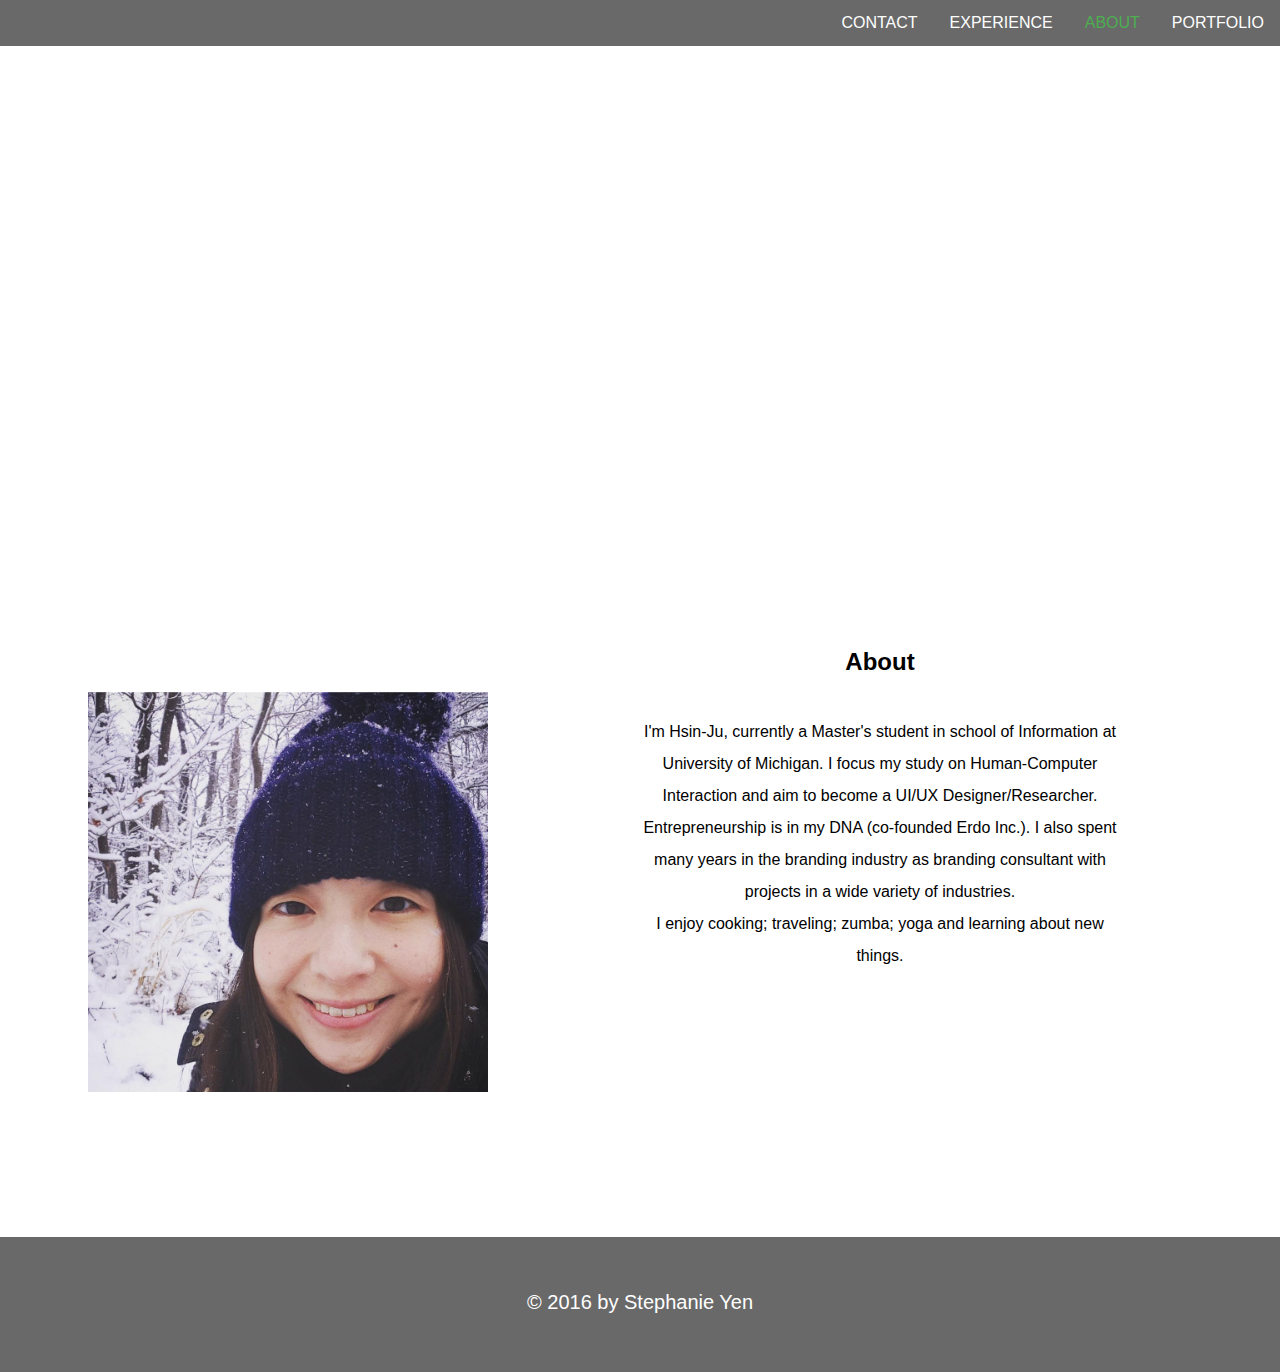
==== about.html @ d57b5a1d "first commit" ====
<!DOCTYPE html>
<html lang=en>
<head>
	<title> Stephanie_Portfolio</title>
	<link rel= "stylesheet" type= "text/css" href="cssfile/normalize.css">
	<link rel= "stylesheet" type= "text/css" href="cssfile/mainstyle.css">
	<meta charset = "UTF-8" name="viewport" content="width=device-width, initial-scale=1.0">
</head>
<body>

	<nav>
	  <ul class="topnav">
	     <li><a href = "home.html">PORTFOLIO</a></li>
	     <li><a class="active" href= "about.html">ABOUT</a></li>
	     <li><a href= "experience.html">EXPERIENCE</a></li>
	     <li><a href= "contact.html">CONTACT</a></li>
	  </ul>
	</nav>

	<header class="container">
	  <div>
	    <h1 class="col-sm-8">hi, I'm Stephanie</h1>
	  </div>
	</header>

	<div class="clearfix">
	<section id = "about_img">
	 	<div class="aboutme">
			<img src="539photo/aboutme2.jpg" alt="Stephanie" width="400" height="400">
		</div>

  	</section>

  	<section id = "about_intro">
  		<div class="aboutme">
  	 		<h2> About </h2>
				<p>I'm Hsin-Ju, currently a Master's student in school of Information at University of Michigan. I focus my study on Human-Computer Interaction and aim to become a UI/UX Designer/Researcher. <br/>Entrepreneurship is in my DNA (co-founded Erdo Inc.). I also spent many years in the branding industry as branding consultant with projects in a wide variety of industries.<br/>I enjoy cooking; traveling; zumba; yoga and learning about new things.</p>
		</div>
	</section>
	</div>



	<footer class="container">
		<p> &copy; 2016 by Stephanie Yen</p>
	</footer>

</body>
</html>
---- cssfile/mainstyle.css ----
header {
  padding: 150px 0;
}

header.container {
  background: url("../539photo/cover.jpg") no-repeat center scroll;
  background-size: cover;
  -webkit-background-size: cover;
  margin-bottom: 100px;
  
}

nav{
  background-color: #696969;

}

ul.topnav {
    list-style-type: none;
    margin: 0;
    padding: 0;
    overflow: hidden;
}

ul.topnav li {
  float: right;
  margin-top: 0px;
}

ul.topnav li a {
    display: block;
    color: #FFFFFF;
    font-family:'Open Sans', 'Helvetica Neue', Helvetica, Arial, sans-serif;
    text-align: center;
    padding: 14px 16px;
    text-decoration: none;
    margin-top: 0px;
    font-style: bold;
}

ul.topnav li a:hover:not(.active) {color: #111; font-style: bold;}

ul.topnav li a.active {color: #4CAF50;font-style: bold;}


@media screen and (max-width: 600px){
    ul.topnav li {float: none;}
}


p{
  font-family: 'Open Sans', 'Helvetica Neue', Helvetica, Arial, sans-serif;
  font-weight: 400;
  line-height: 2em;

}



h1{
	font-size: 60px;
  text-align: left;
  color:#FFFFFF;
  font-family: 'Open Sans', 'Helvetica Neue', Helvetica, Arial, sans-serif;
  font-weight: 800;
  margin:0 auto;
  width:30%;
}

/*portfolio*/

section.container{
  margin-top: 100px;
  margin-bottom: 150px;
  margin-right: 30px;
  margin-left:30px;
}

div.img {
    border: 1px solid #ccc;
}

div.img:hover {
    border: 1px solid #777;
}

div.img img {
    width: 100%;
    height: auto;
}

div.desc {
    padding: 15px;
    text-align: center;
}

* {
    box-sizing: border-box;
}

.responsive {
    padding: 0 6px;
    float: left;
    width: 24.99999%;
}


.clearfix:after {
    content: "";
    display: table;
    clear: both;
}




/*about*/
h2{font-family: 'Open Sans', 'Helvetica Neue', Helvetica, Arial, sans-serif;
  font-weight: 800;
  padding: 20px;

}


#about_img{
  display: inline-block;
  float:left;
  width:45%;
  text-align: center;
  padding: 1em 3em 2em 2em;
  margin: 0.5em;
  padding-top: 100px;

}

#about_intro{
  display: inline-block;
  float:left;
  width:45%;
  text-align: center;
  padding: 1em 3em 2em 2em;
  margin: 0.5em;
  padding-bottom: 100px;

}


/*contact*/


div.container{
  padding-right: 15px;
  padding-left: 15px;
  margin-right: auto;
  margin-left: auto;
  font-family:'Open Sans', 'Helvetica Neue', Helvetica, Arial, sans-serif;
  text-align: center;

}

form.form-horizontal{
  margin-top: 100px;
  margin-bottom:100px;
}



footer { 
    font-size: 20px;
    color :#FFFFFF;
  	text-align: center;
  	font-family:'Open Sans', 'Helvetica Neue', Helvetica, Arial, sans-serif;
  	background-color: #696969;
  	padding: 25px 0 30px;
    margin-top: 100px;

}

@media only screen and (max-width: 700px){
    .responsive {
        width: 49.99999%;
        margin: 6px 0;
    }
}

@media only screen and (max-width: 500px){
    .responsive {
        width: 100%;
    }
}
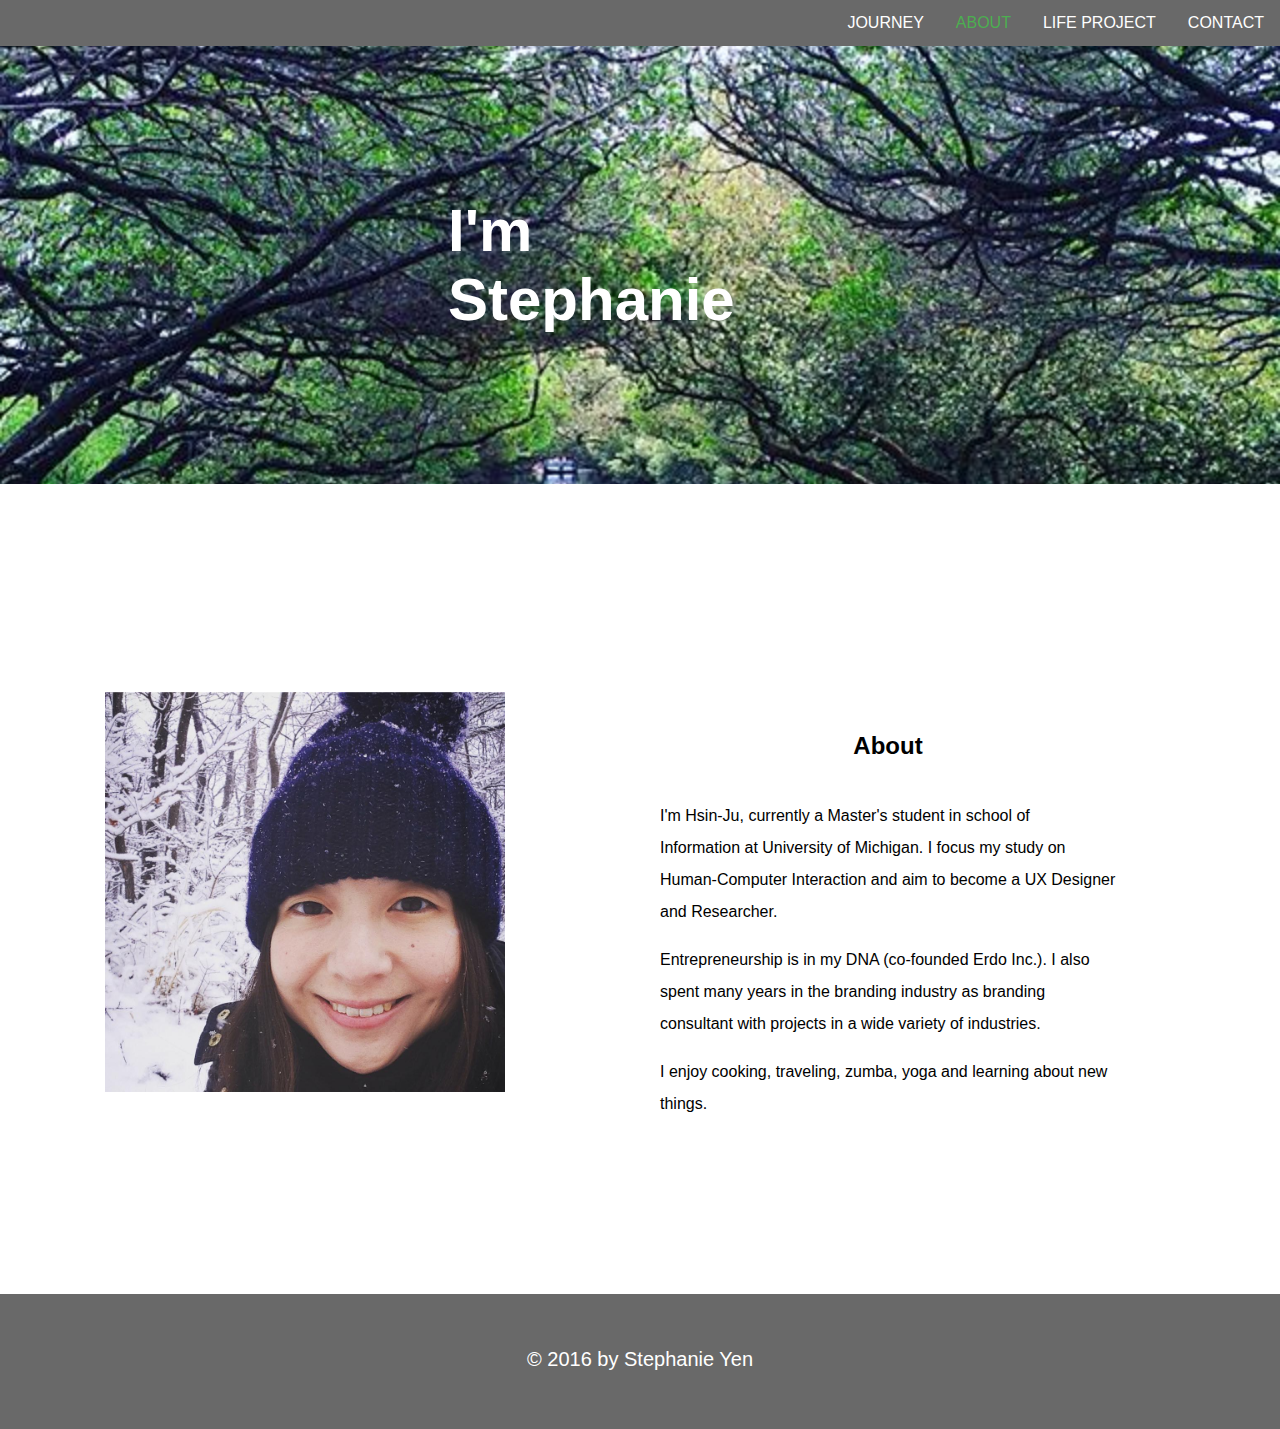
==== commit a8da2068: "updated" ====
--- a/about.html
+++ b/about.html
@@ -10,16 +10,16 @@
 
 	<nav>
 	  <ul class="topnav">
-	     <li><a href = "home.html">PORTFOLIO</a></li>
+	     <li><a href= "contact.html">CONTACT</a></li>
+	     <li><a href= "experience.html">LIFE PROJECT</a></li>
 	     <li><a class="active" href= "about.html">ABOUT</a></li>
-	     <li><a href= "experience.html">EXPERIENCE</a></li>
-	     <li><a href= "contact.html">CONTACT</a></li>
+	     <li><a href = "home.html">JOURNEY</a></li>
 	  </ul>
 	</nav>
 
-	<header class="container">
+	<header class="container" style="background-image: url('539photo/background2.jpg')">
 	  <div>
-	    <h1 class="col-sm-8">hi, I'm Stephanie</h1>
+      <h1 class="col-sm-8">I'm <br/>Stephanie</h1>
 	  </div>
 	</header>
 
@@ -34,7 +34,9 @@
   	<section id = "about_intro">
   		<div class="aboutme">
   	 		<h2> About </h2>
-				<p>I'm Hsin-Ju, currently a Master's student in school of Information at University of Michigan. I focus my study on Human-Computer Interaction and aim to become a UI/UX Designer/Researcher. <br/>Entrepreneurship is in my DNA (co-founded Erdo Inc.). I also spent many years in the branding industry as branding consultant with projects in a wide variety of industries.<br/>I enjoy cooking; traveling; zumba; yoga and learning about new things.</p>
+				<p>I'm Hsin-Ju, currently a Master's student in school of Information at University of Michigan. I focus my study on Human-Computer Interaction and aim to become a UX Designer and Researcher.</p>
+				<p>Entrepreneurship is in my DNA (co-founded Erdo Inc.). I also spent many years in the branding industry as branding consultant with projects in a wide variety of industries.</p>
+				<p>I enjoy cooking, traveling, zumba, yoga and learning about new things.</p>
 		</div>
 	</section>
 	</div>
--- a/cssfile/mainstyle.css
+++ b/cssfile/mainstyle.css
@@ -8,7 +8,6 @@
   background-size: cover;
   -webkit-background-size: cover;
   margin-bottom: 100px;
-  
 }
 
 nav{
@@ -44,7 +43,7 @@
 ul.topnav li a.active {color: #4CAF50;font-style: bold;}
 
 
-@media screen and (max-width: 600px){
+@media screen and (max-width: 768px){
     ul.topnav li {float: none;}
 }
 
@@ -68,13 +67,26 @@
   width:30%;
 }
 
-/*portfolio*/
+/*Home*/
+
+article{
+  width:60%;
+  max-width:992px; 
+  margin:0 auto;
+}
+
+.homeh2{
+  padding:0px;
+}
+
+
+/*experience-lifeproject*/
 
 section.container{
   margin-top: 100px;
   margin-bottom: 150px;
-  margin-right: 30px;
-  margin-left:30px;
+  margin-right: 40px;
+  margin-left:40px;
 }
 
 div.img {
@@ -102,7 +114,8 @@
 .responsive {
     padding: 0 6px;
     float: left;
-    width: 24.99999%;
+    width: 24.99%;
+
 }
 
 
@@ -128,9 +141,8 @@
   float:left;
   width:45%;
   text-align: center;
-  padding: 1em 3em 2em 2em;
   margin: 0.5em;
-  padding-top: 100px;
+  padding: 100px 32px 32px 50px;
 
 }
 
@@ -139,11 +151,16 @@
   float:left;
   width:45%;
   text-align: center;
-  padding: 1em 3em 2em 2em;
   margin: 0.5em;
-  padding-bottom: 100px;
-
-}
+  padding: 100px 60px 50px 60px;
+
+}
+
+div.aboutme p{
+  text-align: left;
+
+}
+
 
 
 /*contact*/
@@ -174,17 +191,16 @@
   	background-color: #696969;
   	padding: 25px 0 30px;
     margin-top: 100px;
-
-}
-
-@media only screen and (max-width: 700px){
+}
+
+@media only screen and (max-width: 992px){
     .responsive {
         width: 49.99999%;
         margin: 6px 0;
     }
 }
 
-@media only screen and (max-width: 500px){
+@media only screen and (max-width: 768px){
     .responsive {
         width: 100%;
     }
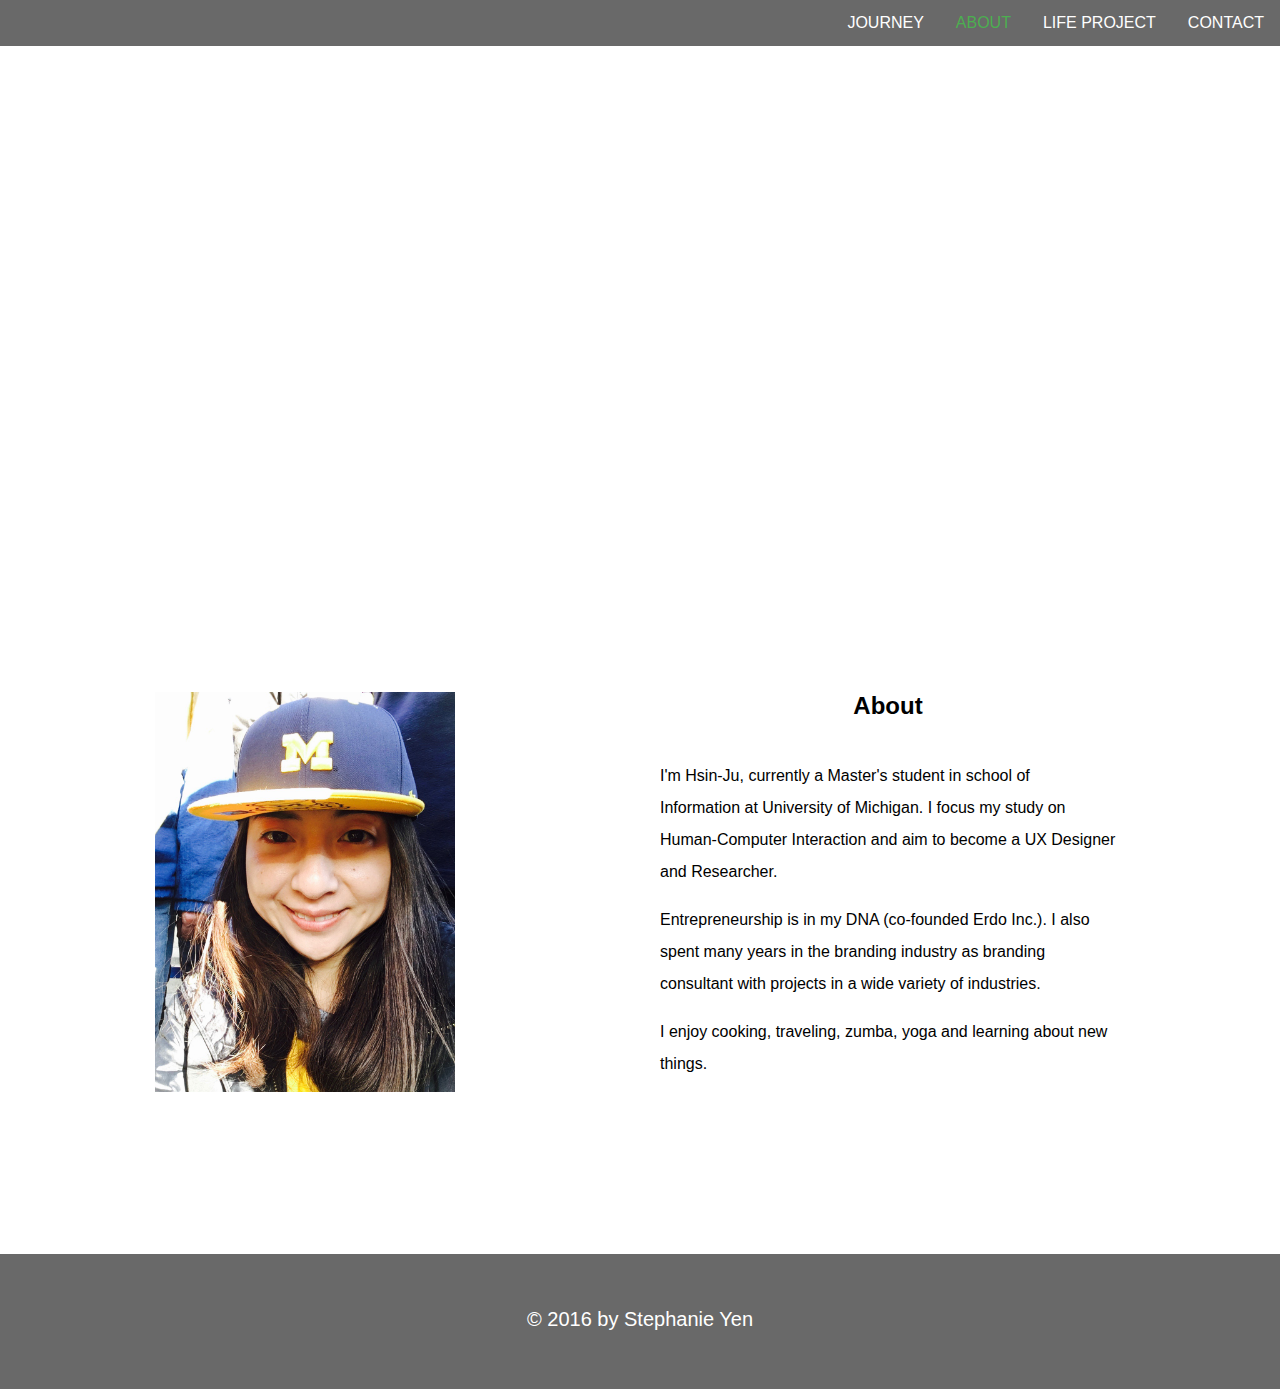
==== commit dd51bf1c: "forth" ====
--- a/about.html
+++ b/about.html
@@ -13,11 +13,11 @@
 	     <li><a href= "contact.html">CONTACT</a></li>
 	     <li><a href= "experience.html">LIFE PROJECT</a></li>
 	     <li><a class="active" href= "about.html">ABOUT</a></li>
-	     <li><a href = "home.html">JOURNEY</a></li>
+	     <li><a href = "index.html">JOURNEY</a></li>
 	  </ul>
 	</nav>
 
-	<header class="container" style="background-image: url('539photo/background2.jpg')">
+	<header class="banner" style="background-image: url('539photo/grass.jpg')">
 	  <div>
       <h1 class="col-sm-8">I'm <br/>Stephanie</h1>
 	  </div>
@@ -26,7 +26,7 @@
 	<div class="clearfix">
 	<section id = "about_img">
 	 	<div class="aboutme">
-			<img src="539photo/aboutme2.jpg" alt="Stephanie" width="400" height="400">
+			<img src="539photo/about3.jpg" alt="Stephanie" width="300em" height="400em">
 		</div>
 
   	</section>
@@ -43,7 +43,7 @@
 
 
 
-	<footer class="container">
+	<footer class="banner">
 		<p> &copy; 2016 by Stephanie Yen</p>
 	</footer>
 
--- a/cssfile/mainstyle.css
+++ b/cssfile/mainstyle.css
@@ -3,7 +3,7 @@
   padding: 150px 0;
 }
 
-header.container {
+header.banner {
   background: url("../539photo/cover.jpg") no-repeat center scroll;
   background-size: cover;
   -webkit-background-size: cover;
@@ -83,7 +83,7 @@
 /*experience-lifeproject*/
 
 section.container{
-  margin-top: 100px;
+  margin-top: 20px;
   margin-bottom: 150px;
   margin-right: 40px;
   margin-left:40px;
@@ -125,6 +125,21 @@
     clear: both;
 }
 
+div.projectintro{
+  font-family:'Open Sans', 'Helvetica Neue', Helvetica, Arial, sans-serif;
+  margin:0 auto;
+  width:60%;
+  max-width: 750px;
+  font-size:25px;
+
+}
+
+div.projecttitle{
+  font-family:'Open Sans', 'Helvetica Neue', Helvetica, Arial, sans-serif;
+  text-align: center;
+  font-weight:800;
+
+}
 
 
 
@@ -152,7 +167,7 @@
   width:45%;
   text-align: center;
   margin: 0.5em;
-  padding: 100px 60px 50px 60px;
+  padding: 60px 60px 50px 60px;
 
 }
 
@@ -166,7 +181,7 @@
 /*contact*/
 
 
-div.container{
+div.banner{
   padding-right: 15px;
   padding-left: 15px;
   margin-right: auto;
@@ -182,8 +197,15 @@
 }
 
 
-
-footer { 
+.text-center{
+  background-color: #FFFFFF;
+  margin-top: 0px;
+}
+
+
+
+
+footer.banner { 
     font-size: 20px;
     color :#FFFFFF;
   	text-align: center;
@@ -193,6 +215,7 @@
     margin-top: 100px;
 }
 
+
 @media only screen and (max-width: 992px){
     .responsive {
         width: 49.99999%;
@@ -208,3 +231,5 @@
 
 
 
+
+
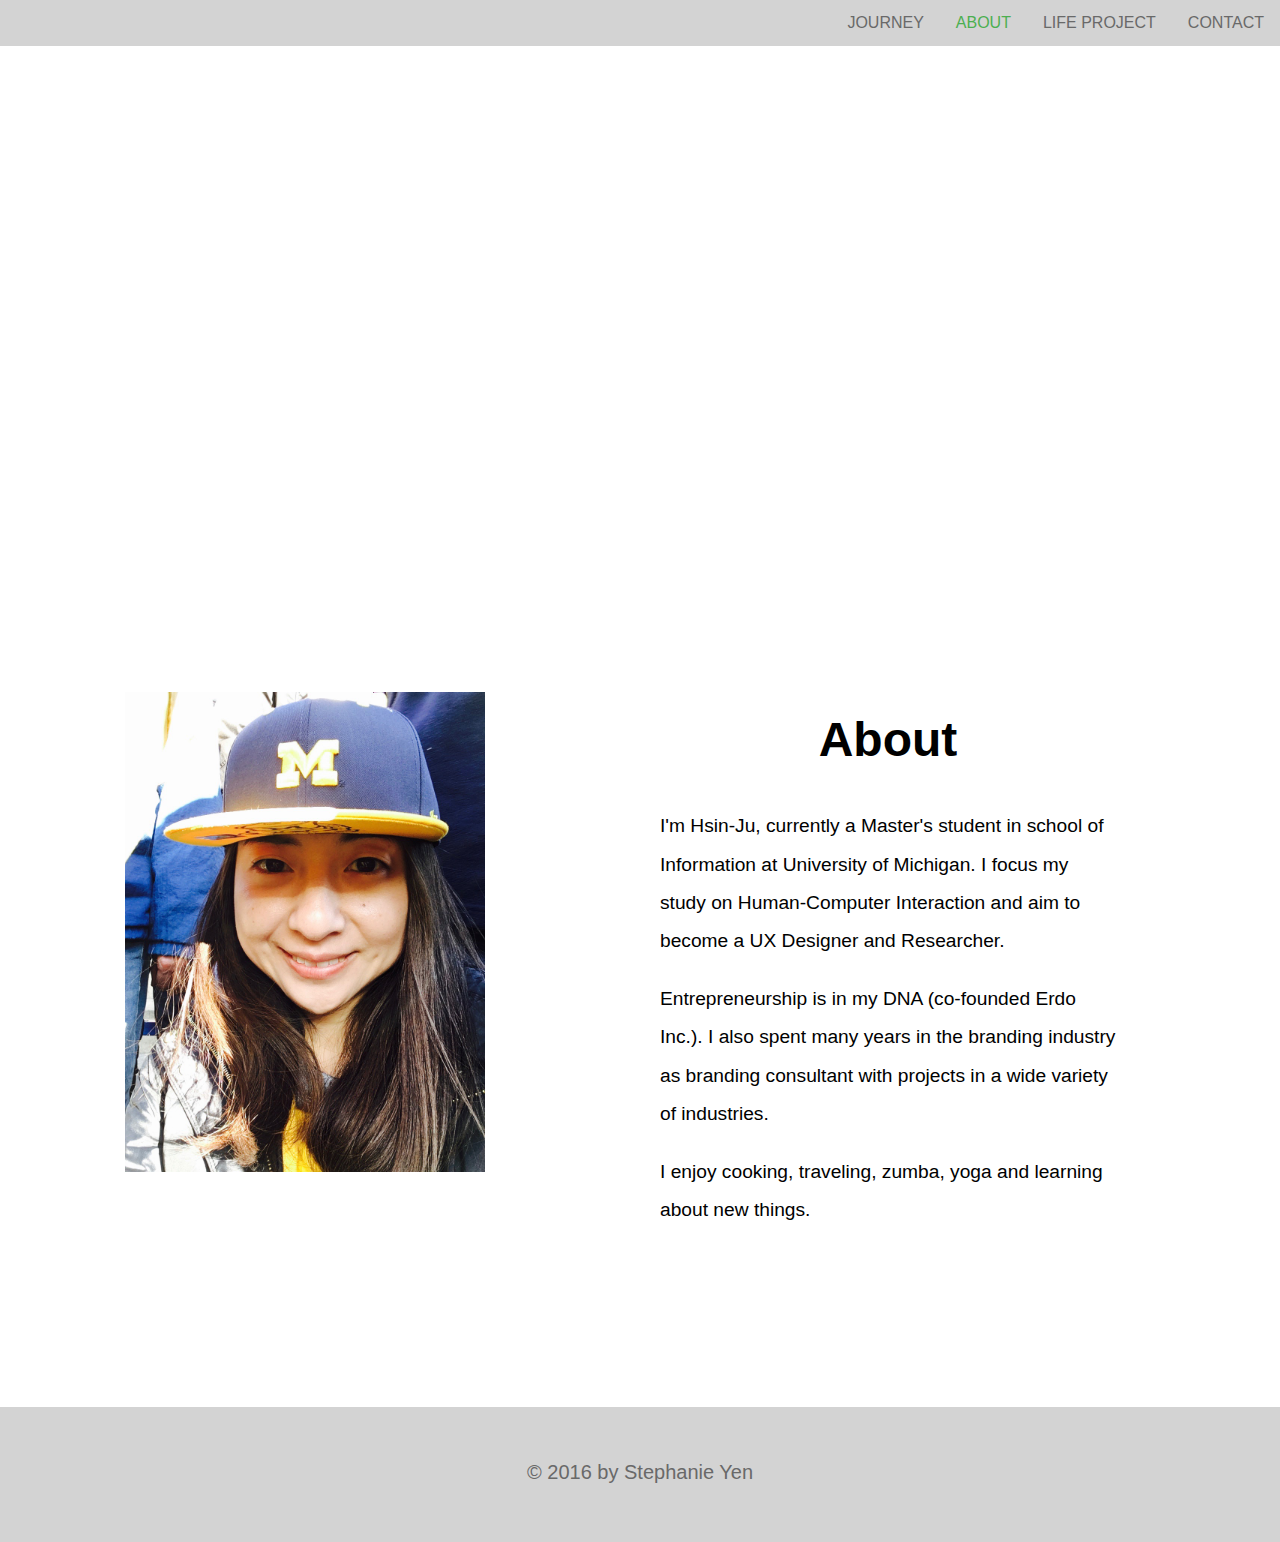
==== commit 64b1b0bb: "fifth" ====
--- a/about.html
+++ b/about.html
@@ -26,7 +26,7 @@
 	<div class="clearfix">
 	<section id = "about_img">
 	 	<div class="aboutme">
-			<img src="539photo/about3.jpg" alt="Stephanie" width="300em" height="400em">
+			<img src="539photo/about3.jpg" alt="Stephanie" width="360em" height="480em">
 		</div>
 
   	</section>
--- a/cssfile/mainstyle.css
+++ b/cssfile/mainstyle.css
@@ -11,7 +11,7 @@
 }
 
 nav{
-  background-color: #696969;
+  background-color: #D3D3D3;
 
 }
 
@@ -29,7 +29,7 @@
 
 ul.topnav li a {
     display: block;
-    color: #FFFFFF;
+    color: #696969;
     font-family:'Open Sans', 'Helvetica Neue', Helvetica, Arial, sans-serif;
     text-align: center;
     padding: 14px 16px;
@@ -38,7 +38,7 @@
     font-style: bold;
 }
 
-ul.topnav li a:hover:not(.active) {color: #111; font-style: bold;}
+ul.topnav li a:hover:not(.active) {color: #FFFFFF; font-style: bold;}
 
 ul.topnav li a.active {color: #4CAF50;font-style: bold;}
 
@@ -75,10 +75,27 @@
   margin:0 auto;
 }
 
+
 .homeh2{
-  padding:0px;
-}
-
+text-align: center;
+font-size: 40px;
+padding-top: 0px;
+margin-top: 20px;
+margin-bottom: 100px;
+
+}
+
+div.post h3{
+font-size: 30px;
+}
+
+.content{
+  font-size: 20px;
+}
+
+.post{
+  padding-bottom: 100px;
+}
 
 /*experience-lifeproject*/
 
@@ -137,7 +154,9 @@
 div.projecttitle{
   font-family:'Open Sans', 'Helvetica Neue', Helvetica, Arial, sans-serif;
   text-align: center;
-  font-weight:800;
+  font-weight:600;
+  padding-top: 20px;
+  font-size: 1em;
 
 }
 
@@ -146,7 +165,8 @@
 /*about*/
 h2{font-family: 'Open Sans', 'Helvetica Neue', Helvetica, Arial, sans-serif;
   font-weight: 800;
-  padding: 20px;
+  padding: 20px 20px 0px 20px;
+  font-size: 3em;
 
 }
 
@@ -173,6 +193,7 @@
 
 div.aboutme p{
   text-align: left;
+  font-size: 1.2em;
 
 }
 
@@ -202,15 +223,24 @@
   margin-top: 0px;
 }
 
-
+form.form-horizontal{
+  margin-top: 30px;
+  margin-bottom: 50px;
+}
+
+.contacth2{
+  text-align: center;
+  font-size: 25px;
+
+}
 
 
 footer.banner { 
     font-size: 20px;
-    color :#FFFFFF;
+    color :#696969;
   	text-align: center;
   	font-family:'Open Sans', 'Helvetica Neue', Helvetica, Arial, sans-serif;
-  	background-color: #696969;
+  	background-color: #D3D3D3;
   	padding: 25px 0 30px;
     margin-top: 100px;
 }
@@ -229,7 +259,40 @@
     }
 }
 
-
-
-
-
+@media only screen and (max-width: 768px){
+    #about_img{
+        display:block;
+        width: 100%
+    }
+}
+
+@media only screen and (max-width: 768px){
+    #about_intro{
+        display:block;
+        width:100%;
+    }
+}
+
+@media only screen and (max-width: 768px){
+    h1{
+        font-size: 50px;
+    }
+}
+
+
+
+@media only screen and (max-width: 992px){
+    article {
+        width: 80%;
+    }
+}
+
+
+@media only screen and (max-width: 768px){
+    article{
+        width:90%;
+    }
+}
+
+
+
